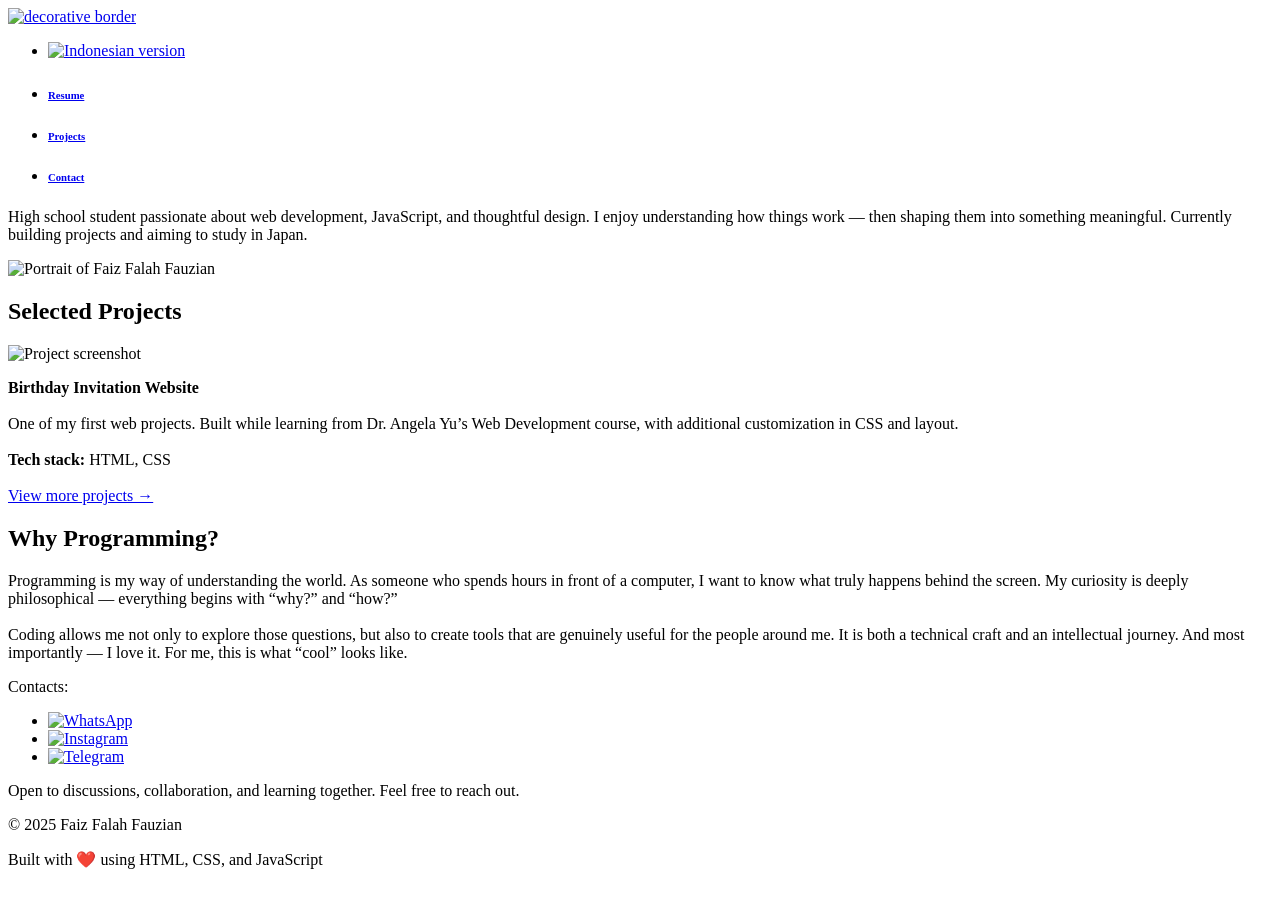
==== index.html @ b4d5e03c "Revise index.html for portfolio update Updated the portfolio page with new content and improved stru" ====
<!DOCTYPE html>
<html lang="en">
<head>
    <meta charset="UTF-8">
    <meta name="viewport" content="width=device-width, initial-scale=1.0">
    <title>Faiz Falah Fauzian | Portfolio</title>
    <link rel="icon" type="image/png" href="../Assets/favicon/apple-touch-icon.png">
    <link rel="icon" type="image/svg+xml" href="../Assets/favicon/favicon.svg">
    <link rel="shortcut icon" href="../Assets/favicon/favicon.ico">
    <link rel="apple-touch-icon" sizes="180x180" href="../Assets/favicon/apple-touch-icon.png">
    <link rel="manifest" href="../Assets/favicon/site.webmanifest">
    <link rel="preconnect" href="https://fonts.googleapis.com">
    <link rel="preconnect" href="https://fonts.gstatic.com" crossorigin>
    <link href="https://fonts.googleapis.com/css2?family=Montserrat:wght@100..900&family=Noto+Serif:wght@100..900&display=swap" rel="stylesheet">
    <link rel="stylesheet" href="../Assets/style.css">
    <script defer>
        document.addEventListener("DOMContentLoaded", () => {
            const observer = new IntersectionObserver((entries, observer) => {
                entries.forEach(entry => {
                    if (entry.isIntersecting) {
                        entry.target.classList.add('show');
                        observer.unobserve(entry.target);
                    }
                });
            }, { threshold: 0.2 });
            document.querySelectorAll(
                '.slide-in-left, .slide-in-right, .slide-in-top, .slide-in-bottom'
            ).forEach(el => observer.observe(el));
        });
    </script>
</head>
<body>
<header>
    <a href="#home">
        <img src="../Assets/images/border.png" alt="decorative border" class="border slide-in-left">
    </a>

    <ul class="nav logo-container">
        <li class="nav-item">
            <a class="nav-link" href="./id_version.html">
                <img src="../Assets/images/id.svg.png" alt="Indonesian version" class="logo-indonesia slide-in-top">
            </a>
        </li>
    </ul>

    <nav>
        <ul class="nav justify-content-center nav-pills">
            <li class="nav-item">
                <a class="nav-link" href="resume.html">
                    <h6 class="nav-title slide-in-top">Resume</h6>
                </a>
            </li>
            <li class="nav-item">
                <a class="nav-link" href="#projects">
                    <h6 class="nav-title slide-in-top">Projects</h6>
                </a>
            </li>
            <li class="nav-item">
                <a class="nav-link" href="#contact">
                    <h6 class="nav-title slide-in-top">Contact</h6>
                </a>
            </li>
        </ul>
    </nav>
</header>
<main id="home">
    <section class="gridcont">
        <div class="intro slide-in-left">
            <p>
                High school student passionate about web development, JavaScript,
                and thoughtful design. I enjoy understanding how things work —
                then shaping them into something meaningful. Currently building
                projects and aiming to study in Japan.
            </p>
        </div>
        <div class="avatar slide-in-top">
            <img src="../Assets/images/Gua.JPG" alt="Portrait of Faiz Falah Fauzian" loading="lazy">
        </div>
        <div class="title">
            <h1 class="slide-in-left">Selected Projects</h1>
        </div>
    </section>
    <section id="projects" class="project-content">
        <div class="project-row">
            <div class="screenshot slide-in-left">
                <img src="../Assets/images/screenshot.png" alt="Project screenshot" loading="lazy">
            </div>
            <div class="deskription slide-in-right">
                <p>
                    <strong>Birthday Invitation Website</strong><br><br>
                    One of my first web projects. Built while learning from
                    Dr. Angela Yu’s Web Development course, with additional
                    customization in CSS and layout.
                    <br><br>
                    <strong>Tech stack:</strong> HTML, CSS
                    <br><br>
                    <a href="projects.html" class="klik" target="_blank">View more projects →</a>
                </p>
            </div>
        </div>
    </section>
    <section class="about slide-in-bottom">
        <h2>Why Programming?</h2>
        <p>
            Programming is my way of understanding the world. As someone who
            spends hours in front of a computer, I want to know what truly
            happens behind the screen. My curiosity is deeply philosophical —
            everything begins with “why?” and “how?”
            <br><br>
            Coding allows me not only to explore those questions, but also to
            create tools that are genuinely useful for the people around me.
            It is both a technical craft and an intellectual journey. And most
            importantly — I love it. For me, this is what “cool” looks like.
        </p>
    </section>
</main>
<footer>
    <p id="contact">Contacts:</p>
    <ul class="nav justify-content-center">
        <li class="nav-item">
            <a class="nav-link" href="https://wa.me/+6281226777739" target="_blank" aria-label="WhatsApp">
                <img src="../Assets/images/WhatsApp.svg.webp" alt="WhatsApp">
            </a>
        </li>
        <li class="nav-item">
            <a class="nav-link" href="https://www.instagram.com/faizfalahfauzian/" target="_blank" aria-label="Instagram">
                <img src="../Assets/images/Instagram.webp" alt="Instagram">
            </a>
        </li>
        <li class="nav-item">
            <a class="nav-link" href="https://t.me/Soesantohanyakrakusuma" target="_blank" aria-label="Telegram">
                <img src="../Assets/images/Telegram.png" alt="Telegram">
            </a>
        </li>
    </ul>

    <p>
        Open to discussions, collaboration, and learning together.
        Feel free to reach out.
    </p>
    <p>© 2025 Faiz Falah Fauzian</p>
    <p>Built with ❤️ using HTML, CSS, and JavaScript</p>
</footer>

</body>
</html>
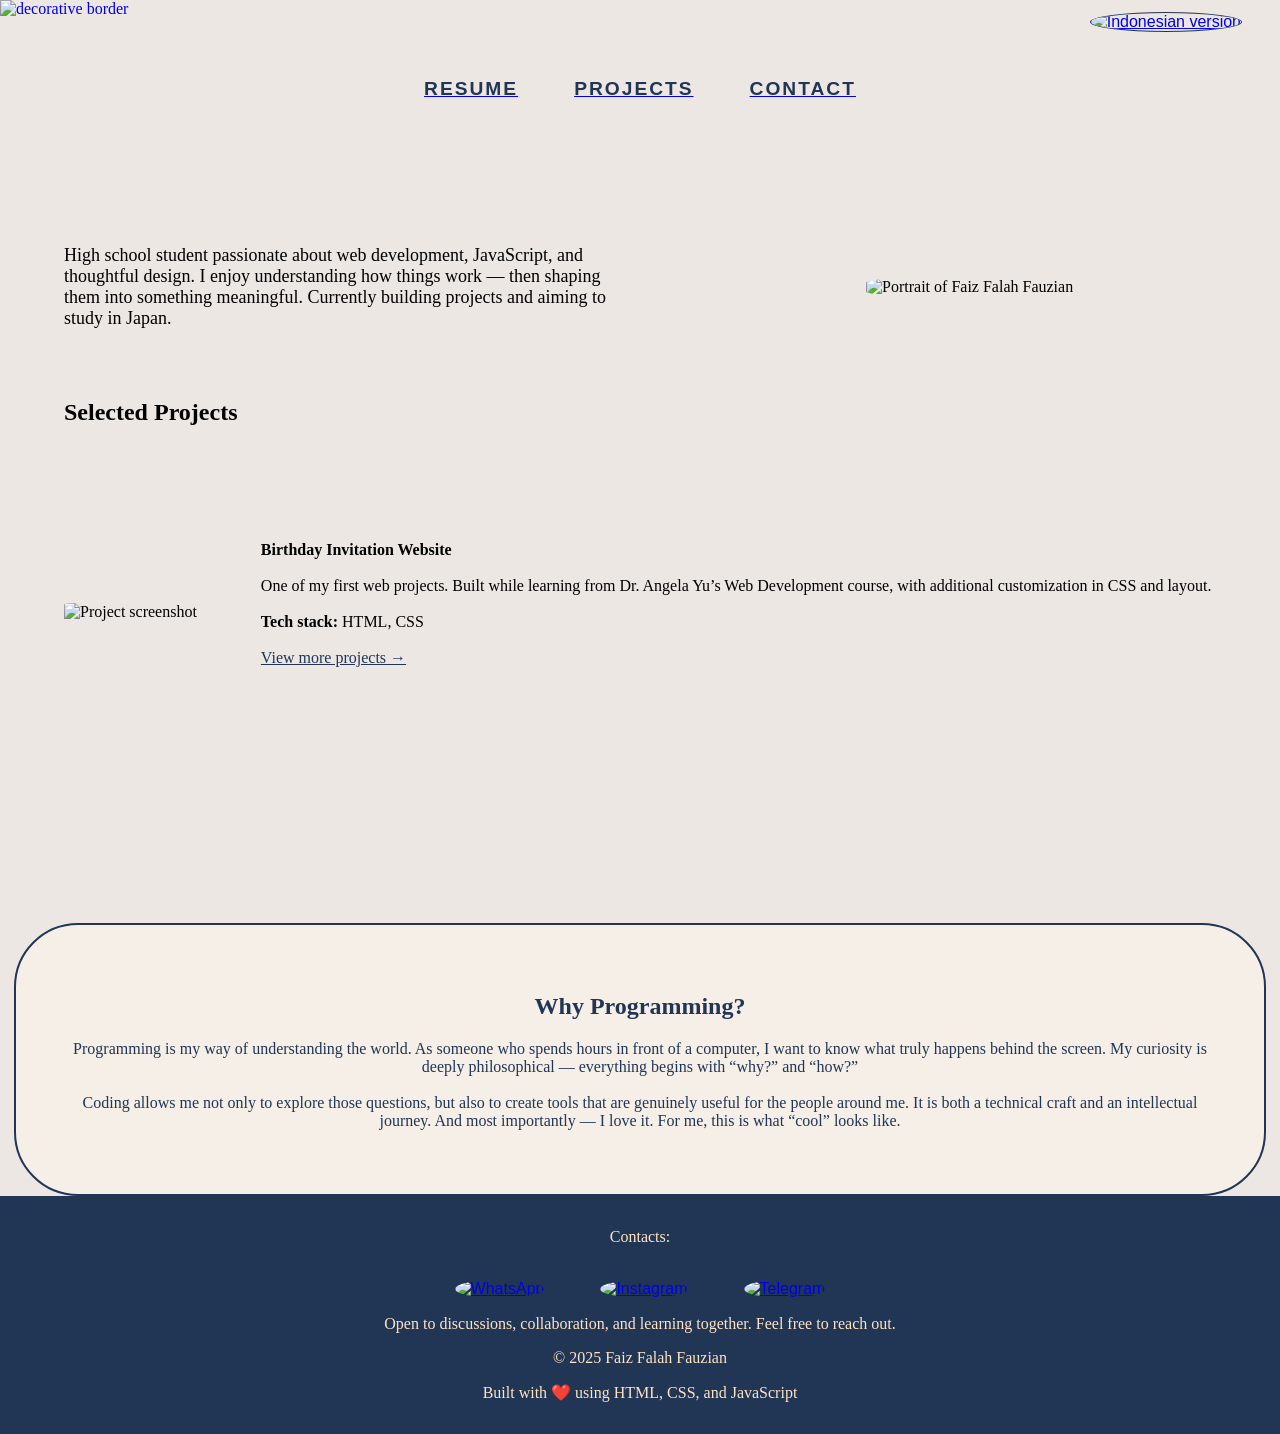
==== commit 83de2181: "Update index.html" ====
--- a/index.html
+++ b/index.html
@@ -13,6 +13,7 @@
     <link rel="preconnect" href="https://fonts.gstatic.com" crossorigin>
     <link href="https://fonts.googleapis.com/css2?family=Montserrat:wght@100..900&family=Noto+Serif:wght@100..900&display=swap" rel="stylesheet">
     <link rel="stylesheet" href="../Assets/style.css">
+
     <script defer>
         document.addEventListener("DOMContentLoaded", () => {
             const observer = new IntersectionObserver((entries, observer) => {
@@ -23,13 +24,16 @@
                     }
                 });
             }, { threshold: 0.2 });
+
             document.querySelectorAll(
                 '.slide-in-left, .slide-in-right, .slide-in-top, .slide-in-bottom'
             ).forEach(el => observer.observe(el));
         });
     </script>
 </head>
+
 <body>
+
 <header>
     <a href="#home">
         <img src="../Assets/images/border.png" alt="decorative border" class="border slide-in-left">
@@ -63,7 +67,9 @@
         </ul>
     </nav>
 </header>
+
 <main id="home">
+
     <section class="gridcont">
         <div class="intro slide-in-left">
             <p>
@@ -73,9 +79,11 @@
                 projects and aiming to study in Japan.
             </p>
         </div>
+
         <div class="avatar slide-in-top">
             <img src="../Assets/images/Gua.JPG" alt="Portrait of Faiz Falah Fauzian" loading="lazy">
         </div>
+
         <div class="title">
             <h1 class="slide-in-left">Selected Projects</h1>
         </div>
@@ -85,6 +93,7 @@
             <div class="screenshot slide-in-left">
                 <img src="../Assets/images/screenshot.png" alt="Project screenshot" loading="lazy">
             </div>
+
             <div class="deskription slide-in-right">
                 <p>
                     <strong>Birthday Invitation Website</strong><br><br>
@@ -113,9 +122,11 @@
             importantly — I love it. For me, this is what “cool” looks like.
         </p>
     </section>
+
 </main>
 <footer>
     <p id="contact">Contacts:</p>
+
     <ul class="nav justify-content-center">
         <li class="nav-item">
             <a class="nav-link" href="https://wa.me/+6281226777739" target="_blank" aria-label="WhatsApp">
@@ -138,6 +149,7 @@
         Open to discussions, collaboration, and learning together.
         Feel free to reach out.
     </p>
+
     <p>© 2025 Faiz Falah Fauzian</p>
     <p>Built with ❤️ using HTML, CSS, and JavaScript</p>
 </footer>
--- a/Assets/style.css
+++ b/Assets/style.css
@@ -0,0 +1,400 @@
+html {
+    scroll-behavior: smooth;
+}
+
+body {
+    background-color: #ece7e3;
+    color: #000000;
+    margin: 0;
+    padding: 0;
+}
+
+h1, h2 {
+    font-family: "Noto Serif", serif;
+    font-weight: 600;
+}
+
+p {
+    font-family: "Montserrat", serif;
+    font-weight: 450;
+}
+
+.intro > p {
+    font-size: large;
+}
+
+.klik {
+    font-family: "Montserrat", serif;
+    font-size: medium;
+    color: #213555;
+}
+.nav {
+    display: flex;
+    justify-content: center; 
+    align-items: center; 
+    margin-top: 2rem; 
+    padding: 0; 
+    list-style: none; 
+}
+
+.nav-title {
+    font-family: 'Montserrat', sans-serif;
+    font-weight: 600;
+    font-size: 1.2rem;
+    color: #213555;
+    position: relative;
+    text-transform: uppercase; 
+    letter-spacing: 2px; 
+    transition: all 0.3s ease;
+}
+
+.nav-title::after {
+    content: '';
+    position: absolute;
+    left: 0;
+    bottom: 0;
+    width: 100%;
+    height: 3px;
+    background-color: #D8C4B6; 
+    transform: scaleX(0);
+    transform-origin: bottom right;
+    transition: transform 0.3s ease;
+}
+
+.nav-item {
+    text-align: center;
+    text-decoration: none;
+    font-family: "Montserrat", sans-serif;
+    text-decoration-color: antiquewhite;
+    margin: 0 1rem;
+    background-color: #D8C4B6;
+    padding: 0.1rem 0.75rem; 
+    border-radius: 2rem;
+    transition: background-color 0.3s ease;
+    text-align: center; 
+}
+
+.nav-item:hover .nav-title {
+    color: #D8C4B6;
+}
+
+.nav-item:hover .nav-title::after {
+    transform: scaleX(1);
+    transform-origin: bottom left;
+}
+
+.nav-title:hover {
+    color: #213555;
+    text-shadow: 2px 2px 5px rgba(0, 0, 0, 0.3); 
+}
+
+.nav-item img {
+    width: 30px;
+    height: 30px;
+    object-fit: contain;
+    border-radius: 50%;
+    background: none;
+}
+
+.nav-item, .nav-link, .nav-item img {
+    background: none;
+}
+.nav-link {
+    font-size: 1rem;
+    padding: 0.3rem 0;
+    position: relative;
+    overflow: hidden;
+}
+
+.nav-link::before {
+    content: "";
+    position: absolute;
+    left: 0;
+    bottom: 0;
+    width: 100%;
+    height: 3px;
+    background-color: #213555;
+    transform: scaleX(0);
+    transform-origin: bottom right;
+    transition: transform 0.3s ease-out;
+}
+
+.nav-link.active {
+    color: #213555 !important;
+    background-color: #D8C4B6 !important;
+}
+
+.nav-link:hover {
+    background-color: #213555;
+    color: #fff; 
+}
+
+.border {
+    position: absolute;
+    left: 0;
+    top: 0;
+    width: 150px;
+    height: auto;
+    z-index: 1;
+    opacity: 0.8;
+}
+
+.logo-container {
+    position: absolute; 
+    top: 10px; 
+    right: 10px;
+    margin: 0;
+    padding: 0;
+    list-style: none; 
+}
+
+.logo-container .logo-indonesia {
+    width: 40px; 
+    height: 40px; 
+    border-radius: 50%;
+    padding: 0;
+    margin: 0;
+    list-style: none;
+    object-fit: cover; 
+    border: 1px solid #213555; 
+}
+
+.gridcont {
+    display: grid;
+    grid-template-columns: repeat(2, minmax(200px, 1fr));
+    grid-column-gap: 2rem;
+    grid-row-gap: 2rem;
+    width: 100%;
+    max-width: 90rem;
+    margin: 5rem auto;
+    align-items: center;
+}
+
+.intro, .avatar, .title, .screenshot, .deskription, .about {
+    margin-left: 4rem;
+}
+
+.intro {
+    display: flex;
+    justify-content: flex-start;
+    align-items: flex-start;
+}
+
+.avatar {
+    display: flex;
+    justify-content: center;
+    max-width: 80%;
+}
+
+.avatar > img {
+    max-width: 100%;
+    height: auto;
+    border-radius: 25%;
+}
+
+.title {
+    grid-column: span 2;
+    text-align: left;
+}
+
+.project-row {
+    display: flex;
+    align-items: center;
+    gap: 2rem 0;
+}
+
+.screenshot {
+    grid-column: span 2;
+    text-align: center;
+    flex-shrink: 0;
+}
+
+.screenshot img {
+    width: 650px;
+    height: auto;
+    border-radius: 10%;
+}
+
+.deskription {
+    grid-column: span 2;
+    text-align: left;
+    width: 80%;
+    margin-bottom: 1rem;
+    flex-grow: 1;
+}
+
+.about {
+    grid-column: span 2;
+    margin: 14rem auto 0 auto;
+    padding: 3rem;
+    text-align: center;
+    background-color: #F5EFE7;
+    color: #213555;
+    max-width: 90%;
+    border-radius: 4rem;
+    border: #213555 solid 2px;
+}
+
+footer {
+    background-color: #213555;
+    text-align: center;
+    padding: 1rem;
+    color: bisque;
+}
+
+.slide-in-left {
+    animation: slideInLeft 1s ease-out forwards;
+}
+
+.slide-in-right {
+    animation: slideInRight 1s ease-out forwards;
+}
+
+.slide-in-top {
+    animation: slideInTop 1s ease-out forwards;
+}
+
+.slide-in-bottom {
+    animation: slideInBottom 1s ease-out forwards;
+}
+
+@keyframes slideInLeft {
+    0% {
+        transform: translateX(-100%);
+        opacity: 0;
+    }
+    100% {
+        transform: translateX(0);
+        opacity: 1;
+    }
+}
+
+@keyframes slideInRight {
+    0% {
+        transform: translateX(100%);
+        opacity: 0;
+    }
+    100% {
+        transform: translateX(0);
+        opacity: 1;
+    }
+}
+
+@keyframes slideInTop {
+    0% {
+        transform: translateY(-100%);
+        opacity: 0;
+    }
+    100% {
+        transform: translateY(0);
+        opacity: 1;
+    }
+}
+
+@keyframes slideInBottom {
+    0% {
+        transform: translateY(100%);
+        opacity: 0;
+    }
+    100% {
+        transform: translateY(0);
+        opacity: 1;
+    }
+}
+
+@media (max-width: 768px) {
+    .gridcont {
+        display: flex;
+        flex-direction: column;
+        align-items: center;
+        margin: 4rem auto 2rem auto;
+    }
+
+    .intro, .avatar, .title, .screenshot, .deskription, .about {
+        margin-left: 0;
+        text-align: center;
+    }
+
+    .avatar {
+        order: -1;
+    }
+
+    .avatar > img {
+        max-width: 80%;
+        height: auto;
+        margin: 0 auto;
+        border-radius: 25%;
+    }
+
+    .title {
+        margin: 2rem auto;
+    }
+
+    .screenshot {
+        margin: 0 2rem;
+    }
+
+    .deskription {
+        width: 80%;
+        margin: 0 auto;
+    }
+
+    .about {
+        margin: 0 auto;
+        padding: 3rem;
+        max-width: 80%;
+        border-radius: 4rem;
+    }
+
+    footer {
+        text-align: center;
+        padding: 1rem;
+    }
+
+    .nav-pills {
+        flex-direction: column;
+        align-items: center;
+    }
+
+    .nav-item {
+        margin: 0.5rem 0;
+    }
+
+    .project-row {
+        flex-direction: column;
+    }
+
+    .screenshot img {
+        width: 100%;
+        height: auto;
+    }
+
+    .slide-in-left, .slide-in-right, .slide-in-top, .slide-in-bottom {
+        animation: none;
+        opacity: 1;
+        transform: none;
+    }
+}
+
+@media (max-width: 480px) {
+    .border {
+        display: none;
+    }
+
+    .intro > p {
+        font-size: medium;
+    }
+
+    .nav-title {
+        font-size: 1rem;
+    }
+
+    footer ul {
+        flex-direction: column;
+        align-items: center;
+    }
+
+    footer ul li {
+        margin: 0.5rem 0;
+    }
+}
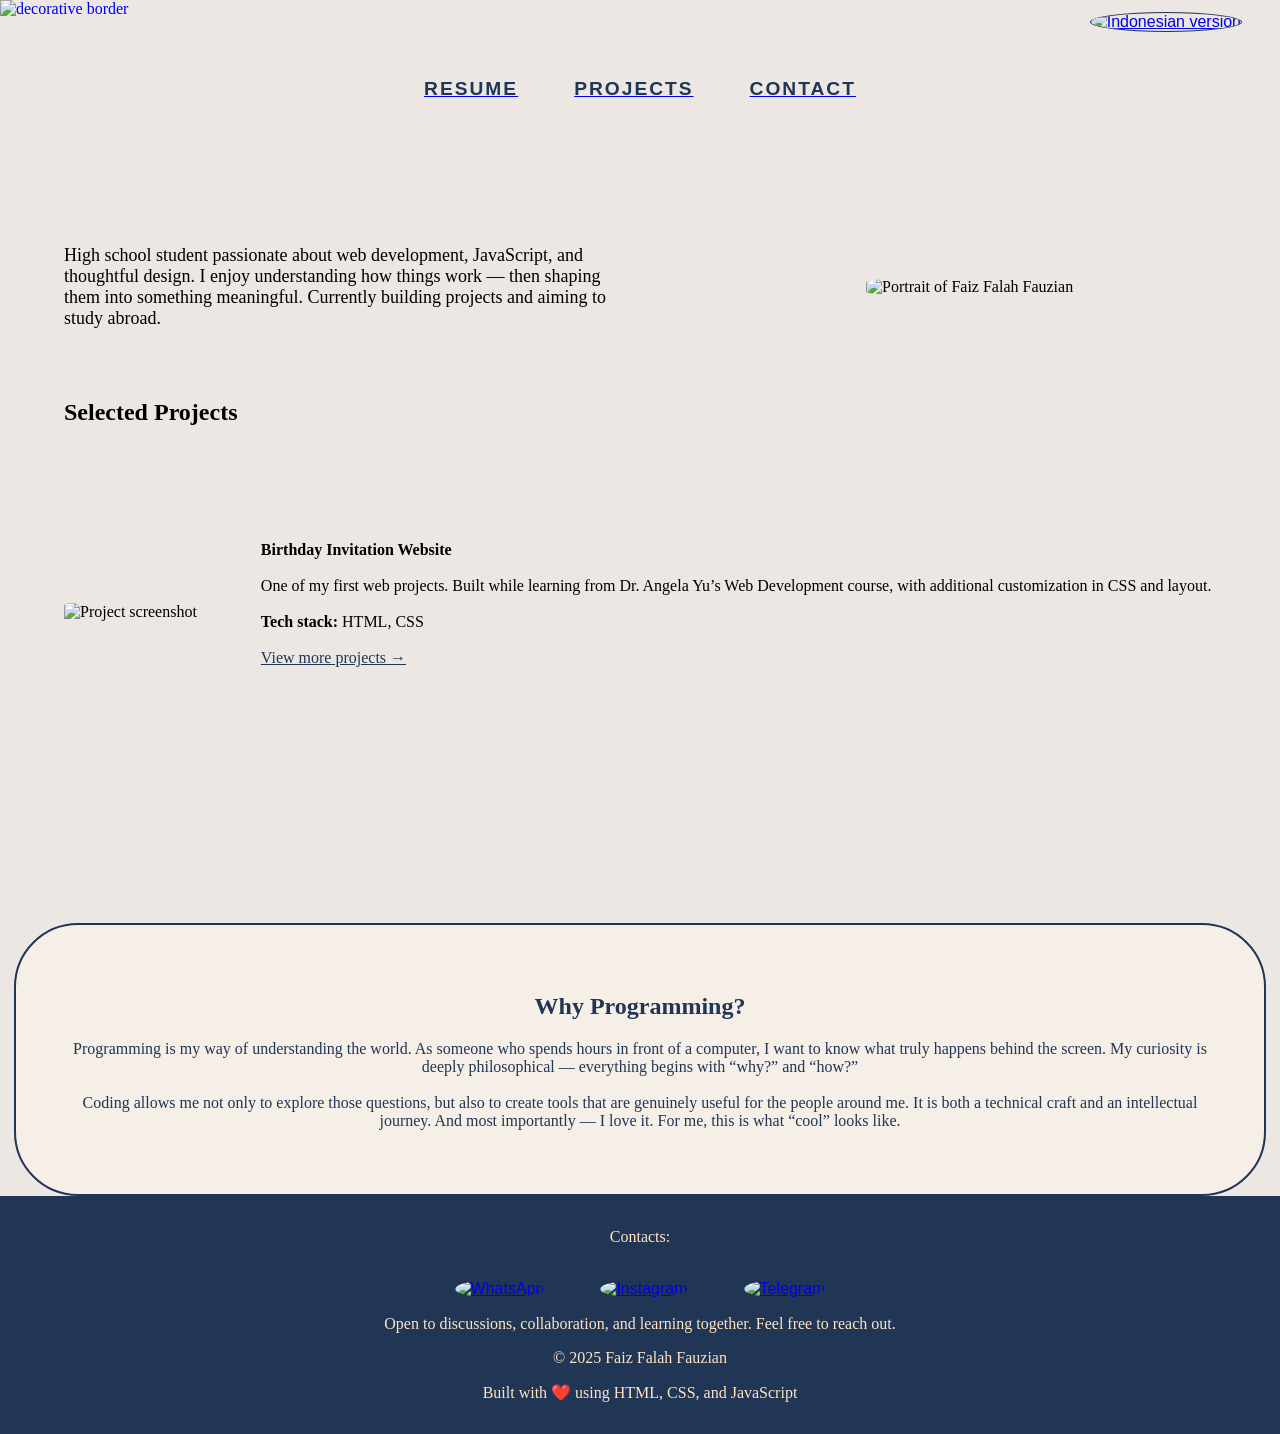
==== commit c3469dda: "Fix HTML encoding issues in index.html" ====
--- a/index.html
+++ b/index.html
@@ -76,7 +76,7 @@
                 High school student passionate about web development, JavaScript,
                 and thoughtful design. I enjoy understanding how things work —
                 then shaping them into something meaningful. Currently building
-                projects and aiming to study in Japan.
+                projects and aiming to study abroad.
             </p>
         </div>
 
@@ -156,3 +156,4 @@
 
 </body>
 </html>
+
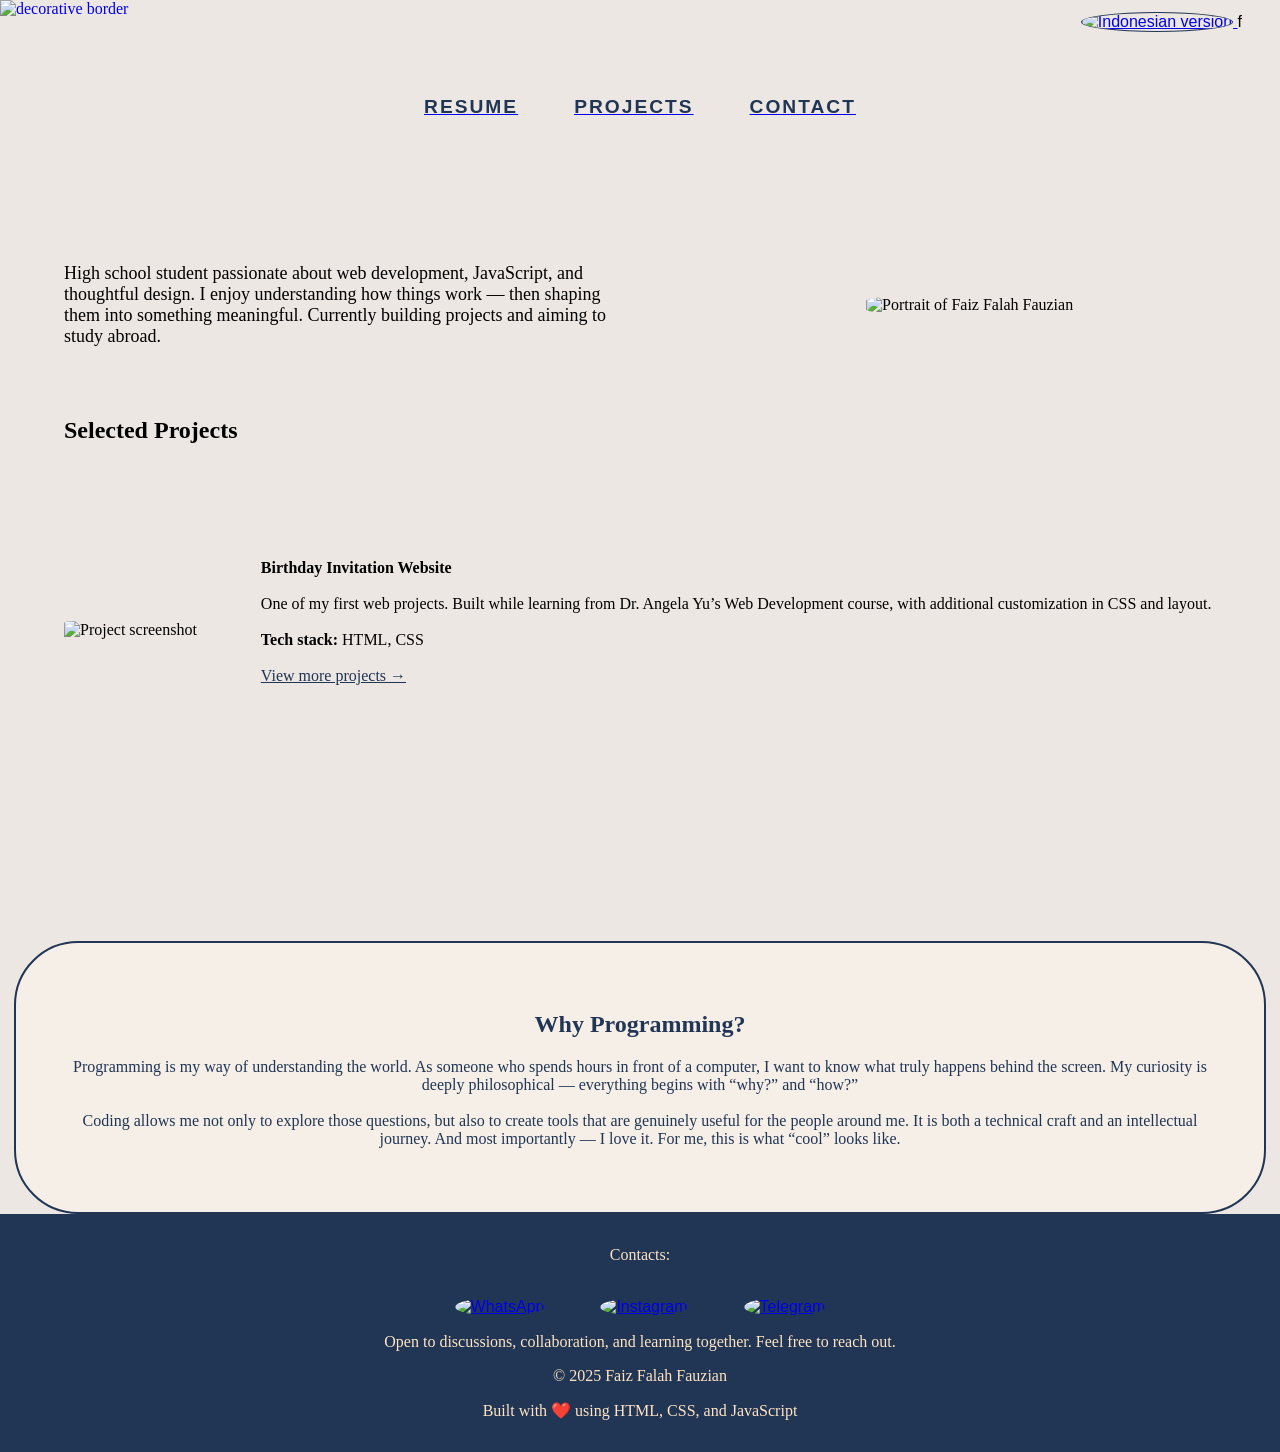
==== commit 9ebd90de: "Update index.html" ====
--- a/index.html
+++ b/index.html
@@ -3,16 +3,11 @@
 <head>
     <meta charset="UTF-8">
     <meta name="viewport" content="width=device-width, initial-scale=1.0">
-    <title>Faiz Falah Fauzian | Portfolio</title>
-    <link rel="icon" type="image/png" href="../Assets/favicon/apple-touch-icon.png">
-    <link rel="icon" type="image/svg+xml" href="../Assets/favicon/favicon.svg">
-    <link rel="shortcut icon" href="../Assets/favicon/favicon.ico">
-    <link rel="apple-touch-icon" sizes="180x180" href="../Assets/favicon/apple-touch-icon.png">
-    <link rel="manifest" href="../Assets/favicon/site.webmanifest">
+    <title>Faiz Falah Fauzian | Portfolio</title>>
     <link rel="preconnect" href="https://fonts.googleapis.com">
     <link rel="preconnect" href="https://fonts.gstatic.com" crossorigin>
     <link href="https://fonts.googleapis.com/css2?family=Montserrat:wght@100..900&family=Noto+Serif:wght@100..900&display=swap" rel="stylesheet">
-    <link rel="stylesheet" href="../Assets/style.css">
+    <link rel="stylesheet" href="/Assets/style.css">
 
     <script defer>
         document.addEventListener("DOMContentLoaded", () => {
@@ -36,14 +31,14 @@
 
 <header>
     <a href="#home">
-        <img src="../Assets/images/border.png" alt="decorative border" class="border slide-in-left">
+        <img src="/Assets/border.png" alt="decorative border" class="border slide-in-left">
     </a>
 
     <ul class="nav logo-container">
         <li class="nav-item">
             <a class="nav-link" href="./id_version.html">
-                <img src="../Assets/images/id.svg.png" alt="Indonesian version" class="logo-indonesia slide-in-top">
-            </a>
+                <img src="/Assets/id.svg.png" alt="Indonesian version" class="logo-indonesia slide-in-top">
+            </a>f
         </li>
     </ul>
 
@@ -81,7 +76,7 @@
         </div>
 
         <div class="avatar slide-in-top">
-            <img src="../Assets/images/Gua.JPG" alt="Portrait of Faiz Falah Fauzian" loading="lazy">
+            <img src="/Assets/Gua.JPG" alt="Portrait of Faiz Falah Fauzian" loading="lazy">
         </div>
 
         <div class="title">
@@ -91,7 +86,7 @@
     <section id="projects" class="project-content">
         <div class="project-row">
             <div class="screenshot slide-in-left">
-                <img src="../Assets/images/screenshot.png" alt="Project screenshot" loading="lazy">
+                <img src="/Assets/screenshot.png" alt="Project screenshot" loading="lazy">
             </div>
 
             <div class="deskription slide-in-right">
@@ -130,17 +125,17 @@
     <ul class="nav justify-content-center">
         <li class="nav-item">
             <a class="nav-link" href="https://wa.me/+6281226777739" target="_blank" aria-label="WhatsApp">
-                <img src="../Assets/images/WhatsApp.svg.webp" alt="WhatsApp">
+                <img src="/Assets/WhatsApp.svg.webp" alt="WhatsApp">
             </a>
         </li>
         <li class="nav-item">
             <a class="nav-link" href="https://www.instagram.com/faizfalahfauzian/" target="_blank" aria-label="Instagram">
-                <img src="../Assets/images/Instagram.webp" alt="Instagram">
+                <img src="/Assets/Instagram.webp" alt="Instagram">
             </a>
         </li>
         <li class="nav-item">
             <a class="nav-link" href="https://t.me/Soesantohanyakrakusuma" target="_blank" aria-label="Telegram">
-                <img src="../Assets/images/Telegram.png" alt="Telegram">
+                <img src="/Assets/Telegram.png" alt="Telegram">
             </a>
         </li>
     </ul>
@@ -157,3 +152,5 @@
 </body>
 </html>
 
+
+
